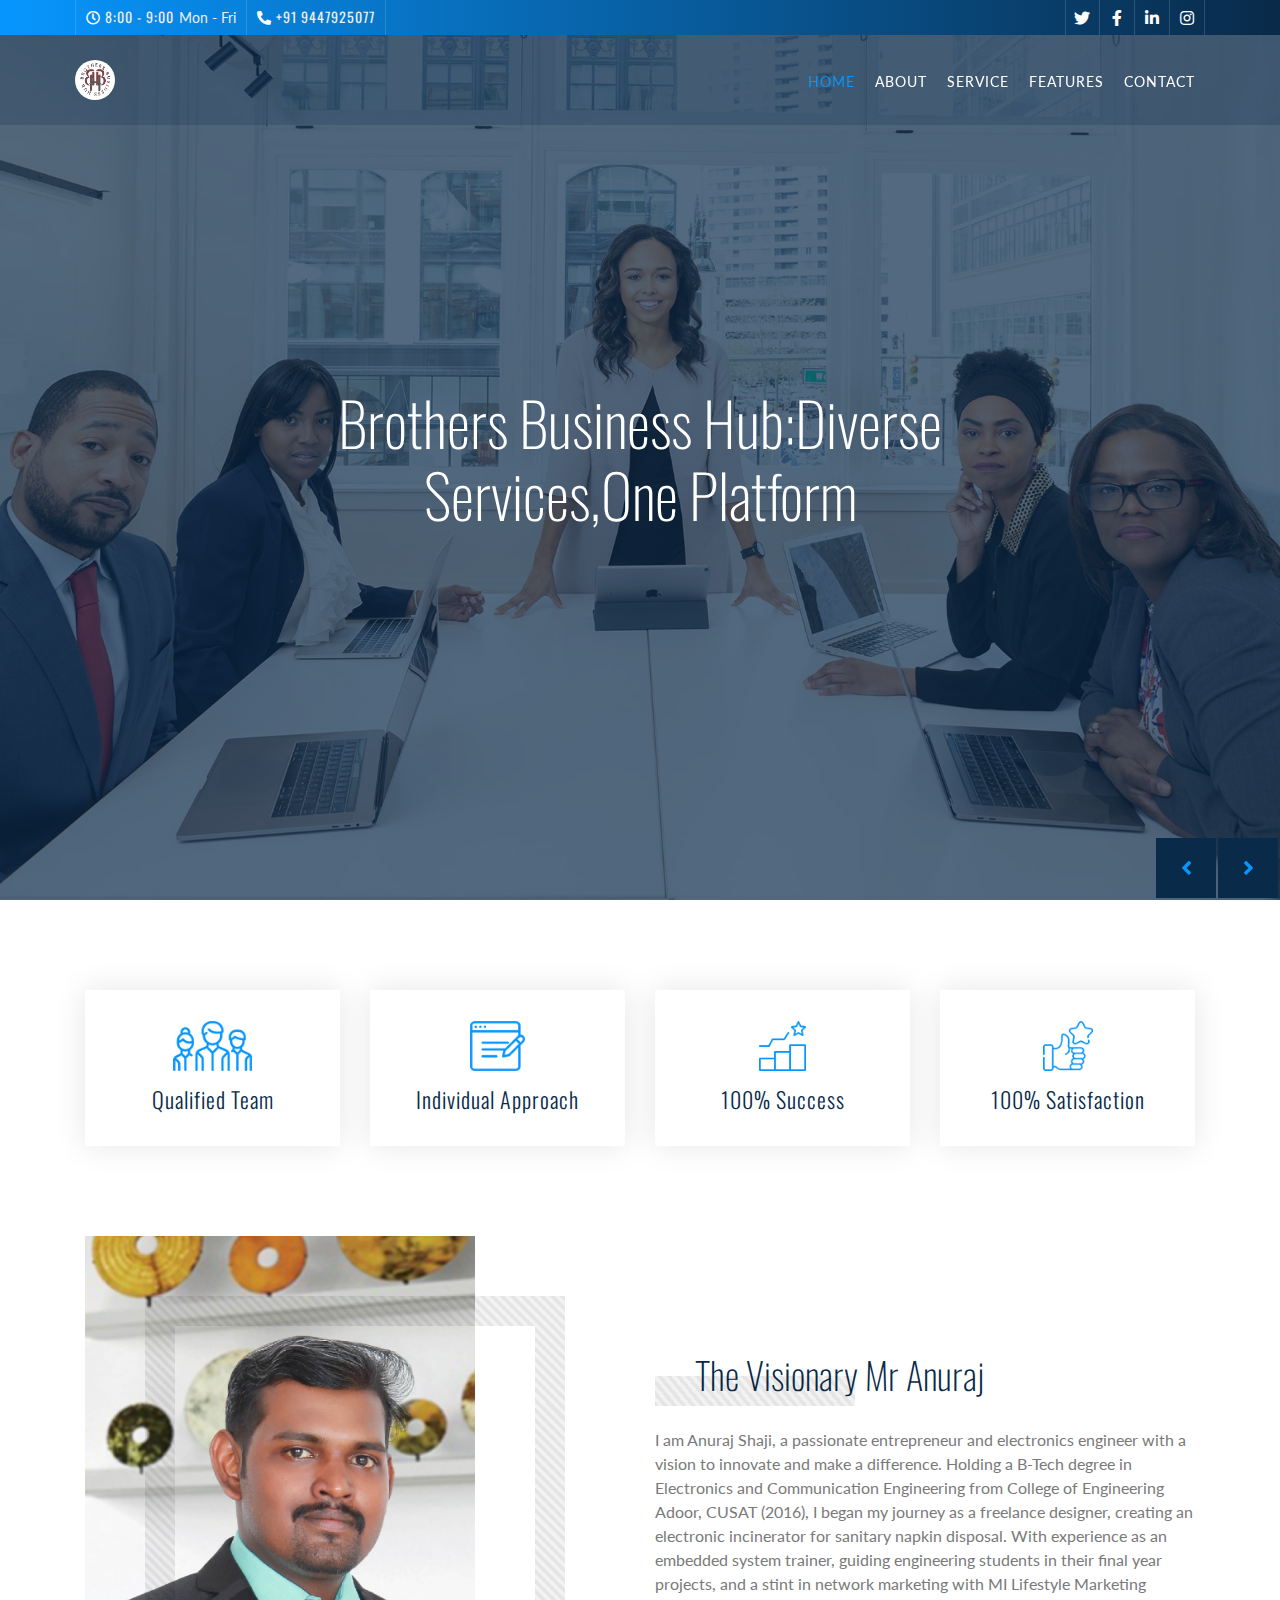
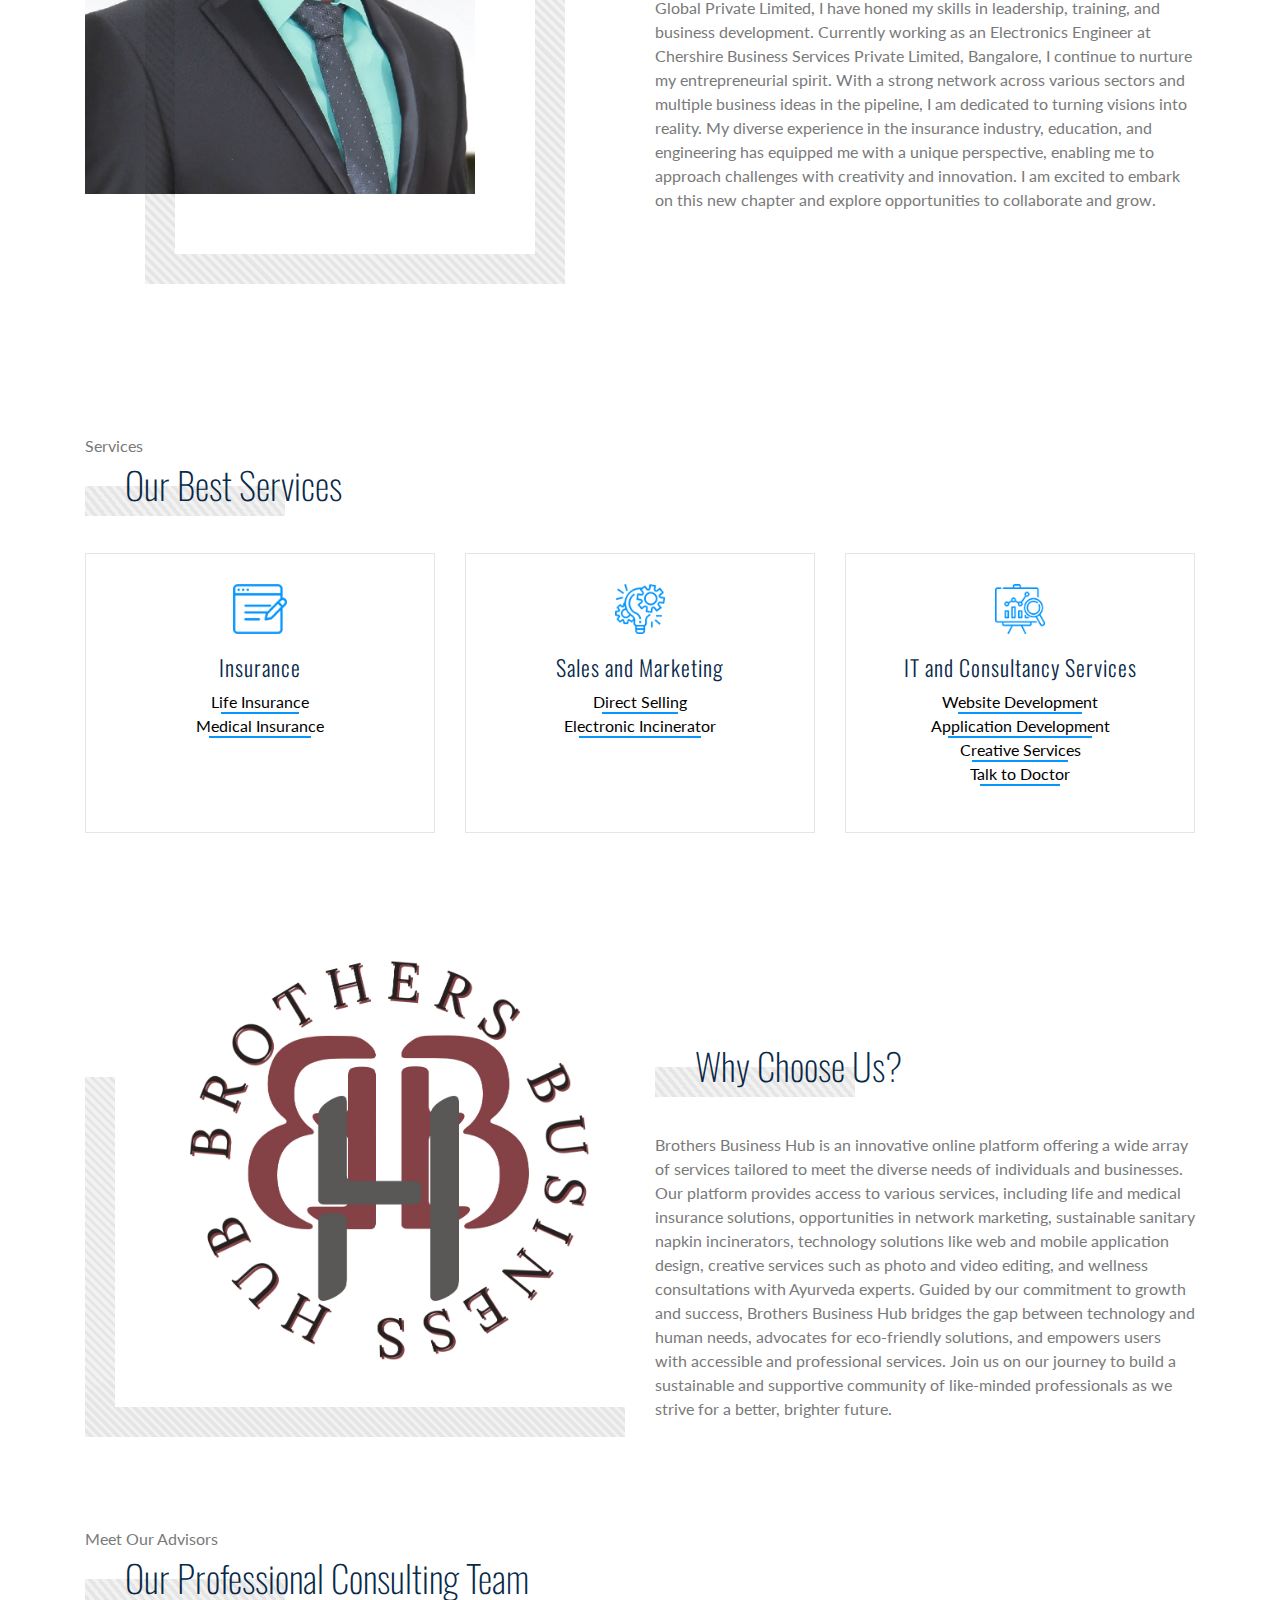
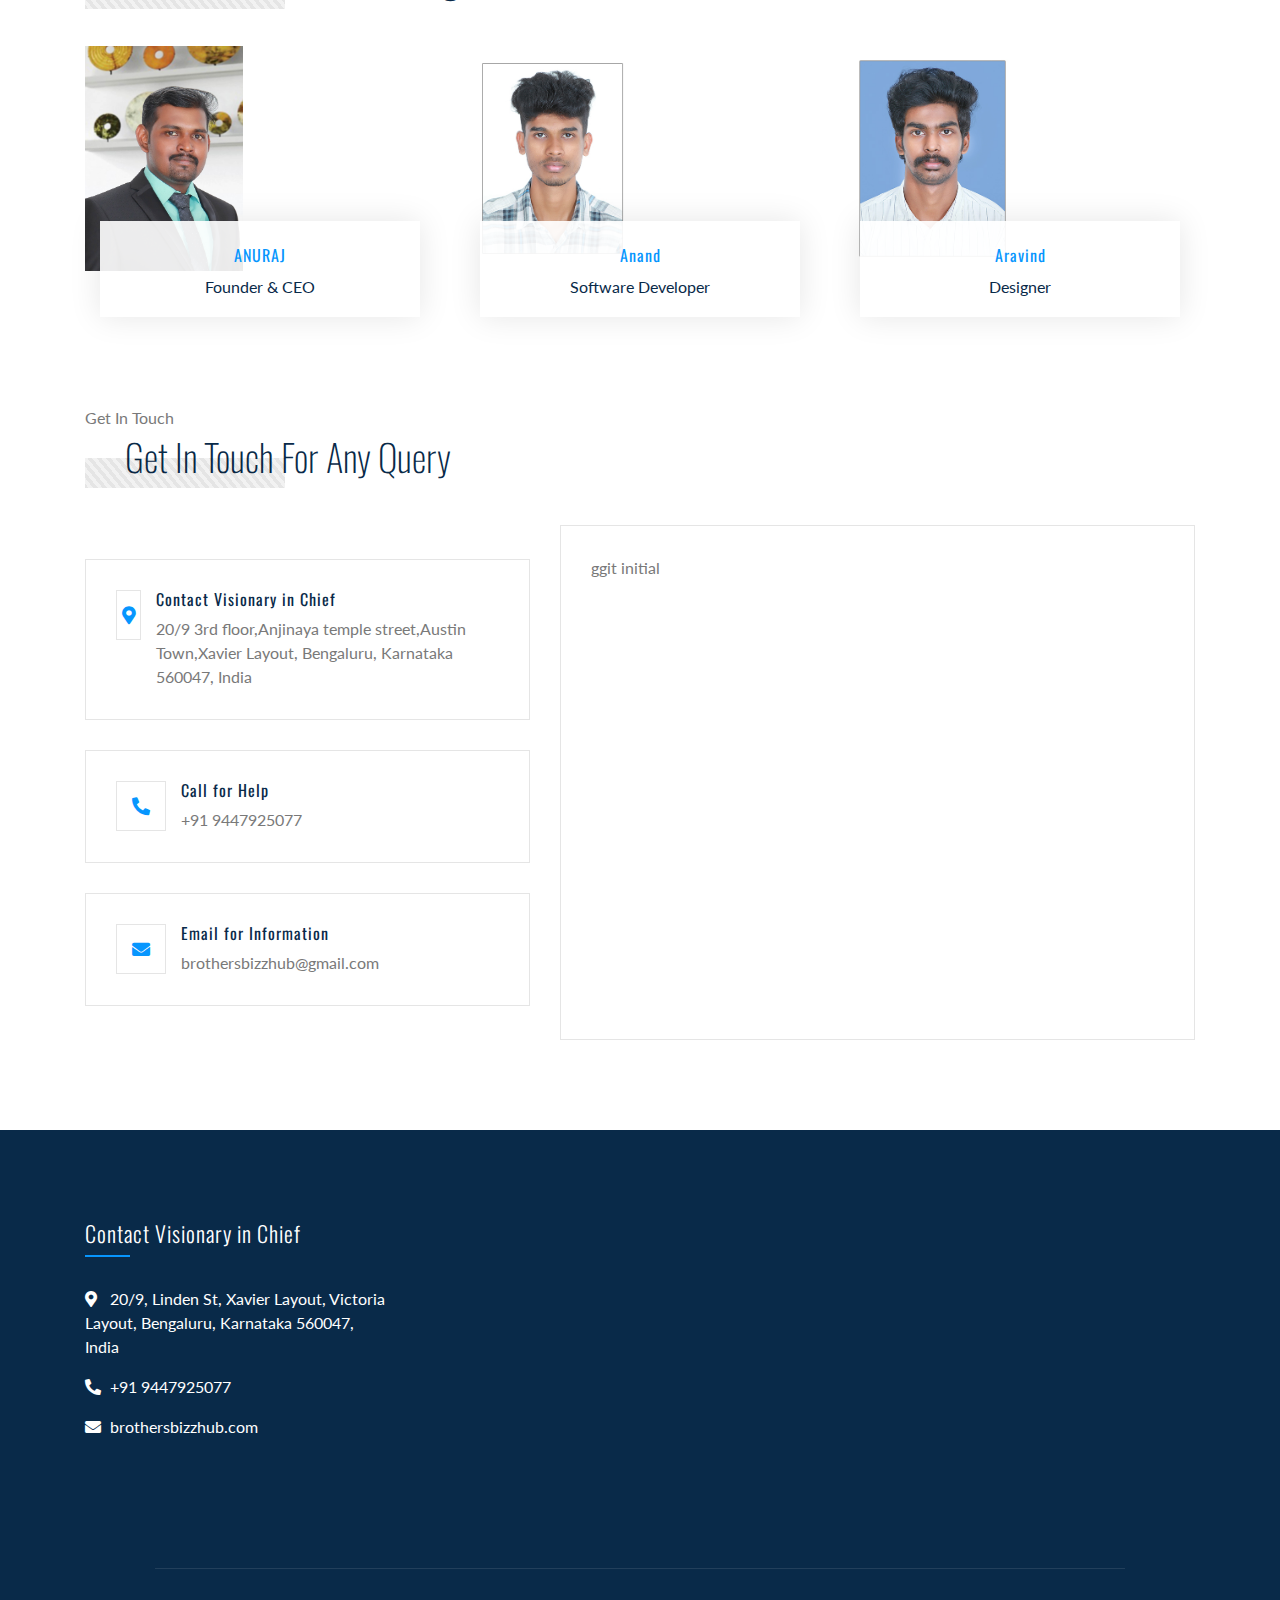
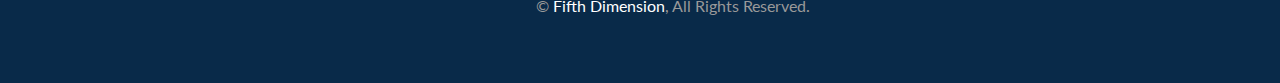
==== index.html @ 1e0feef0 "commit" ====
<!DOCTYPE html>
<html lang="en">
    <head>
        <meta charset="utf-8">
        <title>BBH</title>
        <meta content="width=device-width, initial-scale=1.0" name="viewport">
        <meta content="Consulting Website Template Free Download" name="keywords">
        <meta content="Consulting Website Template Free Download" name="description">

        <!-- Favicon -->
        <link href="img/favicon.ico" rel="icon">

        <!-- Google Font -->
        <link href="https://fonts.googleapis.com/css2?family=Lato&family=Oswald:wght@200;300;400&display=swap" rel="stylesheet">
        
        <!-- CSS Libraries -->
        <link href="https://stackpath.bootstrapcdn.com/bootstrap/4.4.1/css/bootstrap.min.css" rel="stylesheet">
        <link href="https://cdnjs.cloudflare.com/ajax/libs/font-awesome/5.10.0/css/all.min.css" rel="stylesheet">
        <link href="lib/animate/animate.min.css" rel="stylesheet">
        <link href="lib/owlcarousel/assets/owl.carousel.min.css" rel="stylesheet">

        <!-- Template Stylesheet -->
        <link href="css/style.css" rel="stylesheet">
    </head>

    <body>
        <!-- Top Bar Start -->
        <div class="top-bar d-none d-md-block">
            <div class="container-fluid">
                <div class="row">
                    <div class="col-md-8">
                        <div class="top-bar-left">
                            <div class="text">
                                <i class="far fa-clock"></i>
                                <h2>8:00 - 9:00</h2>
                                <p>Mon - Fri</p>
                            </div>
                            <div class="text">
                                <i class="fa fa-phone-alt"></i>
                                <h2>+91 9447925077</h2>
                            </div>
                        </div>
                    </div>
                    <div class="col-md-4">
                        <div class="top-bar-right">
                            <div class="social">
                                <a href="https://twitter.com/YourTwitterHandle" target="_blank"><i class="fab fa-twitter"></i></a>
                                <a href="https://www.facebook.com/ancy.ashraf.16" target="_blank"><i class="fab fa-facebook-f"></i></a>
                                <a href="https://www.linkedin.com/in/YourLinkedInProfile" target="_blank"><i class="fab fa-linkedin-in"></i></a>
                                <a href="https://www.instagram.com/YourInstagramHandle" target="_blank"><i class="fab fa-instagram"></i></a>
                            </div>

                        </div>
                    </div>
                </div>
            </div>
        </div>
        <!-- Top Bar End -->

        <!-- Nav Bar Start -->
       <div class="navbar navbar-expand-lg bg-dark navbar-dark">
    <div class="container-fluid">
            <a href="index.html" class="navbar-brand">
                <img src="img/logo with white.jpg" alt="Logo" style="height: 40px; width: 40px; border-radius: 50%;">
            </a>
            <button type="button" class="navbar-toggler" data-toggle="collapse" data-target="#navbarCollapse">
                <span class="navbar-toggler-icon"></span>
            </button>

                <div class="collapse navbar-collapse justify-content-between" id="navbarCollapse">
                    <div class="navbar-nav ml-auto">
                        <a href="#home" class="nav-item nav-link active">Home</a>
                        <a href="#about" class="nav-item nav-link">About</a>
                        <a href="#service" class="nav-item nav-link">Service</a>
                        <a href="#features" class="nav-item nav-link">Features</a>
                       
                        <div class="nav-item dropdown">
                            
                            <div class="dropdown-menu">
                           
                            </div>
                        </div>
                        <a href="#contact" class="nav-item nav-link">Contact</a>
                    </div>
                </div>
            </div>
        </div>
        <!-- Nav Bar End -->


        <!-- Carousel Start -->
        <div class="carousel" id="home">
            <div class="container-fluid">
                <div class="owl-carousel">
                    <div class="carousel-item">
                        <div class="carousel-img">
                            <img src="img/carousel-1.jpg" alt="Image">
                        </div>
                        <div class="carousel-text">
                            <h1>Brothers Business Hub:Diverse Services,One Platform</h1>
                            
                           <!-- <div class="carousel-btn">
                                <a class="btn" href=""><i class="fa fa-link"></i>Get Started</a>
                                <a class="btn btn-play" data-toggle="modal" data-src="https://www.youtube.com/embed/DWRcNpR6Kdc" data-target="#videoModal"><i class="fa fa-play"></i>Watch Video</a>
                            </div>-->
                        </div>
                    </div>
                    <div class="carousel-item">
                        <div class="carousel-img">
                            <img src="img/carousel-2.jpg" alt="Image">
                        </div>
                        <div class="carousel-text">
                            <h1>Brothers Business Hub:Diverse Services,One Platform</h1>
                            
                            <!--<div class="carousel-btn">
                                <a class="btn" href=""><i class="fa fa-link"></i>Get Started</a>
                                <a class="btn btn-play" data-toggle="modal" data-src="https://www.youtube.com/embed/DWRcNpR6Kdc" data-target="#videoModal"><i class="fa fa-play"></i>Watch Video</a>
                            </div>-->
                        </div>
                    </div>
                    <div class="carousel-item">
                        <div class="carousel-img">
                            <img src="img/carousel-3.jpg" alt="Image">
                        </div>
                        <div class="carousel-text">
                            <h1>WELCOME To Brothers Business Hub</h1>
                            <!--<div class="carousel-btn">
                                <a class="btn" href=""><i class="fa fa-link"></i>Get Started</a>
                                <a class="btn btn-play" data-toggle="modal" data-src="https://www.youtube.com/embed/DWRcNpR6Kdc" data-target="#videoModal"><i class="fa fa-play"></i>Watch Video</a>
                            </div>-->
                        </div>
                    </div>
                </div>
            </div>
        </div>
        <!-- Carousel End -->

        <!-- Video Modal Start-->
        <div class="modal fade" id="videoModal" tabindex="-1" role="dialog" aria-labelledby="exampleModalLabel" aria-hidden="true">
            <div class="modal-dialog" role="document">
                <div class="modal-content">
                    <div class="modal-body">
                        <button type="button" class="close" data-dismiss="modal" aria-label="Close">
                            <span aria-hidden="true">&times;</span>
                        </button>        
                        <!-- 16:9 aspect ratio -->
                        <div class="embed-responsive embed-responsive-16by9">
                            <iframe class="embed-responsive-item" src="" id="video"  allowscriptaccess="always" allow="autoplay"></iframe>
                        </div>
                    </div>
                </div>
            </div>
        </div> 
        <!-- Video Modal End -->
        
        
        <!-- Fact Start -->
        <div class="fact">
            <div class="container">
                <div class="row align-items-center">
                    <div class="col-lg-3 col-md-6">
                        <div class="fact-item">
                            <img src="img/icon-4.png" alt="Icon">
                            <h2>Qualified Team</h2>
                        </div>
                    </div>
                    <div class="col-lg-3 col-md-6">
                        <div class="fact-item">
                            <img src="img/icon-1.png" alt="Icon">
                            <h2>Individual Approach</h2>
                        </div>
                    </div>
                    <div class="col-lg-3 col-md-6">
                        <div class="fact-item">
                            <img src="img/icon-8.png" alt="Icon">
                            <h2>100% Success</h2>
                        </div>
                    </div>
                    <div class="col-lg-3 col-md-6">
                        <div class="fact-item">
                            <img src="img/icon-6.png" alt="Icon">
                            <h2>100% Satisfaction</h2>
                        </div>
                    </div>
                </div>
            </div>
        </div>
        <!-- Fact Start -->
        

        <!-- About Start -->
        <div class="about" id="about">
            <div class="container">
                <div class="row align-items-center">
                    <div class="col-md-6">
                        <div class="about-img">
                            <div class="about-img-1">
                                <img src="img/BBH.jpg" >
                            </div>
                            <div class="about-img-2">
                                <img src="" >
                            </div>
                        </div>
                    </div>
                    <div class="col-md-6">
                        <div class="section-header">
                            
                            <h2>The Visionary Mr Anuraj</h2>
                        </div>
                        <div class="about-text">
                            <p>
                               
                                I am Anuraj Shaji, a passionate entrepreneur and electronics engineer with a vision to
                                innovate and make a difference. Holding a B-Tech degree in Electronics and Communication
                                Engineering from College of Engineering Adoor, CUSAT (2016), I began my journey as a
                                freelance designer, creating an electronic incinerator for sanitary napkin disposal.
                                With experience as an embedded system trainer, guiding engineering students in their final
                                year projects, and a stint in network marketing with MI Lifestyle Marketing Global Private
                                Limited, I have honed my skills in leadership, training, and business development.
                                Currently working as an Electronics Engineer at Chershire Business Services Private
                                Limited, Bangalore, I continue to nurture my entrepreneurial spirit. With a strong network
                                across various sectors and multiple business ideas in the pipeline, I am dedicated to turning
                                visions into reality.
                                My diverse experience in the insurance industry, education, and engineering has equipped
                                me with a unique perspective, enabling me to approach challenges with creativity and
                                innovation. I am excited to embark on this new chapter and explore opportunities to
                                collaborate and grow.
                            </p>
                          
                            
                        </div>
                    </div>
                </div>
            </div>
        </div>
        <!-- About End -->


       <!-- Service Start -->
        <div class="service" id="service">
            <div class="container">
                <div class="section-header">
                    <p>Services</p>
                    <h2>Our Best Services</h2>
                </div>
                <div class="row d-flex">
                    <div class="col-lg-4 col-md-4 d-flex">
                        <div class="service-item flex-fill">
                            <img src="img/icon-1.png" alt="Insurance Icon">
                            <h3>
                                Insurance <!-- Replace 'insurance.html' with the actual page you want to link to -->
                            </h3>
                            <ul style="list-style-type: none; padding-left: 0;">
                            <li><a href="life-insurance.html" style="text-decoration: none; color: #000;">Life Insurance</a></li>
                            <li><a href="medical-insurance.html" style="text-decoration: none; color: #000;">Medical Insurance</a></li>
                            </ul>
                        </div>
                    </div>
                    <!-- Other service items -->
                
            
        

            <div class="col-lg-4 col-md-4 d-flex">
                <div class="service-item flex-fill">
                    <img src="img/icon-2.png" alt="Sales and Marketing Icon">
                    <h3>
                         Sales and Marketing 
                    </h3>
                    <ul style="list-style-type: none; padding-left: 0;">
                            <li><a href="direct-selling.html" style="text-decoration: none; color: #000;">Direct Selling</a></li>
                            <li><a href="electronic-incrinator.html" style="text-decoration: none; color: #000;">Electronic Incinerator</a></li>
                    </ul>
                </div>
            </div>
            <div class="col-lg-4 col-md-4 d-flex">
                <div class="service-item flex-fill">
                    <img src="img/icon-3.png" alt="IT and Consultancy Services Icon">
                    <h3>
                        IT and Consultancy Services
                    </h3>
                    <ul style="list-style-type: none; padding-left: 0;">
                            <li><a href="website-development.html" style="text-decoration: none; color: #000;">Website Development</a></li>
                            <li><a href="application-development.html" style="text-decoration: none; color: #000;">Application Development</a></li>
                            <li><a href="creative_services.html" style="text-decoration: none; color: #000;">Creative Services</a></li>
                            <li><a href="talk_to_doctor.html" style="text-decoration: none; color: #000;">Talk to Doctor</a></li>
                    </ul>
                </div>
            </div>
        </div>

                </div>
            </div>
        </div>
        <!-- Service End -->



        <!-- Feature Start -->
        <div class="feature" id="features">
            <div class="container">
                <div class="row align-items-end">
                    <div class="col-md-6">
                        <div class="feature-img">
                            <img src="img/logo with white.jpg" alt="Image">
                        </div>
                    </div>
                    <div class="col-md-6">
                        <div class="section-header">
                            
                            <h2>Why Choose Us?</h2>
                        </div>
                        <p>
                          Brothers Business Hub is an innovative online platform offering a wide array of services tailored to meet the diverse needs of individuals and businesses. Our platform provides access to various services, including life and medical insurance solutions, opportunities in network marketing, sustainable sanitary napkin incinerators, technology solutions like web and mobile application design, creative services such as photo and video editing, and wellness consultations with Ayurveda experts.

Guided by our commitment to growth and success, Brothers Business Hub bridges the gap between technology and human needs, advocates for eco-friendly solutions, and empowers users with accessible and professional services. Join us on our journey to build a sustainable and supportive community of like-minded professionals as we strive for a better, brighter future. 
                        </p>
                        
                        </div>
                    </div>
                </div>
            </div>
        </div>
        <!-- Feature End -->
        
        
        <!-- Testimonial Start 
        <div class="testimonial">
            <div class="container">
                <div class="section-header">
                    <p>Testimonial Carousel</p>
                    <h2>100% Positive Customer Reviews</h2>
                </div>
                <div class="owl-carousel testimonials-carousel">
                    <div class="testimonial-item">
                        <img src="img/testimonial-1.jpg" alt="Image">
                        <p>
                            Lorem ipsum dolor sit amet, consectetur adipiscing elit. Phasellus ut mollis mauris. Vivamus egestas eleifend dui ac consequat
                        </p>
                        <h2>Client Name</h2>
                        <h3>Profession</h3>
                    </div>
                    <div class="testimonial-item">
                        <img src="img/testimonial-2.jpg" alt="Image">
                        <p>
                            Phasellus pellentesque tempus pretium. Quisque in enim sit amet purus venenatis porttitor sed non velit. Vivamus vehicula finibus
                        </p>
                        <h2>Client Name</h2>
                        <h3>Profession</h3>
                    </div>
                    <div class="testimonial-item">
                        <img src="img/testimonial-3.jpg" alt="Image">
                        <p>
                            Sed in lectus eu eros tincidunt cursus. Aliquam eleifend velit nisl. Sed et posuere urna, ut vestibulum massa. Integer quis magna
                        </p>
                        <h2>Client Name</h2>
                        <h3>Profession</h3>
                    </div>
                    <div class="testimonial-item">
                        <img src="img/testimonial-4.jpg" alt="Image">
                        <p>
                            Sed in lectus eu eros tincidunt cursus. Aliquam eleifend velit nisl. Sed et posuere urna, ut vestibulum massa. Integer quis magna
                        </p>
                        <h2>Client Name</h2>
                        <h3>Profession</h3>
                    </div>
                </div>
            </div>
        </div>
        Testimonial End -->


        <!-- Team Start -->
       <div class="team">
    <div class="container">
        <div class="section-header">
            <p>Meet Our Advisors</p>
            <h2>Our Professional Consulting Team</h2>
        </div>
        <div class="row">
            <div class="col-lg-4 col-md-6">
                <div class="team-item">
                    <div class="team-img">
                        <img src="img/BBH.jpg" alt="Team Image" style="width:45%">
                    </div>
                    <div class="team-text">
                        <h2>ANURAJ</h2>
                        <p>Founder & CEO</p>
                      <!-- <div class="team-social">
                            <a href=""><i class="fab fa-twitter"></i></a>
                            <a href="https://www.facebook.com/#"><i class="fab fa-facebook-f"></i></a>-->
                            <a href="https://www.linkedin.com/in/anuraj-shaji-16882aa6" target="_blank">
                                <i class="fab fa-linkedin-in"></i>
                            </a>

                            <!--<a href=""><i class="fab fa-instagram"></i></a>
                        </div>-->
                    </div>
                </div>
            </div>
            <div class="col-lg-4 col-md-6">
                <div class="team-item">
                    <div class="team-img">
                        <img src="img/Anand-BBH.jpg" alt="Team Image">
                    </div>
                    <div class="team-text">
                        <h2>Anand</h2>
                        <p>Software Developer</p>
                        <div class="team-social">
                            <!--<a href=""><i class="fab fa-twitter"></i></a>
                            <a href=""><i class="fab fa-facebook-f"></i></a>-->
                            <a href="https://www.linkedin.com/in/anandbhaskar-j-a43955305" target="_blank">
                                <i class="fab fa-linkedin-in"></i>
                            </a>

                            <!--<a href=""><i class="fab fa-instagram"></i></a>-->
                        </div>
                    </div>
                </div>
            </div>
            <div class="col-lg-4 col-md-6">
                <div class="team-item">
                    <div class="team-img">
                        <img src="img/Aravind-BBH.jpg" alt="Team Image">
                    </div>
                    <div class="team-text">
                        <h2>Aravind</h2>
                        <p>Designer</p>
                        <div class="team-social">
                            <!--<a href=""><i class="fab fa-twitter"></i></a>
                            <a href=""><i class="fab fa-facebook-f"></i></a>
                            <a href=""><i class="fab fa-linkedin-in"></i></a>-->
                            <a href="https://www.instagram.com/aravindbhaskarj" target="_blank">
                            <i class="fab fa-instagram"></i>
                            </a>

                        </div>
                    </div>
                </div>
            </div>
        </div>
    </div>
</div>
<!-- Team End -->

        
        
<!-- Contact Start -->
<div class="contact" id="contact">
    <div class="container">
        <div class="section-header">
            <p>Get In Touch</p>
            <h2>Get In Touch For Any Query</h2>
        </div>
        <div class="row align-items-center">
            <div class="col-md-5">
                <div class="contact-info">
                    <div class="contact-icon">
                        <i class="fa fa-map-marker-alt"></i>
                    </div>
                    <div class="contact-text">
                        <h3>Contact Visionary in Chief</h3>
                        <p>20/9 3rd floor,Anjinaya temple street,Austin Town,Xavier Layout, Bengaluru, Karnataka 560047, India</p>
                    </div>
                </div>
                <div class="contact-info">
                    <div class="contact-icon">
                        <i class="fa fa-phone-alt"></i>
                    </div>
                    <div class="contact-text">
                        <h3>Call for Help</h3>
                        <p>+91 9447925077</p>
                    </div>
                </div>
                <div class="contact-info">
                    <div class="contact-icon">
                        <i class="fa fa-envelope"></i>
                    </div>
                    <div class="contact-text">
                        <h3>Email for Information</h3>
                        <p>brothersbizzhub@gmail.com</p>
                    </div>
                </div>
            </div>
            <div class="col-md-7">
                <div class="contact-form">
                    <!-- Responsive Google Form Embed -->
                    <div style="position: relative; padding-bottom: 75%; height: 0; overflow: hidden; max-width: 100%; height: auto;">
                        <iframe src="https://docs.google.com/forms/d/e/1FAIpQLSfOAOGhlyA3WBgOZ4zG9Ojn7STiW4TOY5acdM84ji5O4Lrq4g/viewform?embedded=true" style="position: absolute; top: 0; left: 0; width: 100%; height: 100%;" frameborder="0" marginheight="0" marginwidth="0">Loading…</iframe>
      ggit initial              </div>
                </div>
            </div>
        </div>
    </div>
</div>
<!-- Contact End -->


        <!-- Blog Start 
        <div class="blog">
            <div class="container">
                <div class="section-header">
                    <p>Consulting Blog</p>
                    <h2>Latest From Our Consulting Blog</h2>
                </div>
                <div class="owl-carousel blog-carousel">
                    <div class="blog-item">
                        <div class="blog-img">
                            <img src="img/blog-1.jpg" alt="Blog">
                        </div>
                        <div class="blog-content">
                            <h2 class="blog-title">Lorem ipsum dolor sit amet</h2>
                            <div class="blog-meta">
                                <i class="fa fa-list-alt"></i>
                                <a href="">Category</a>
                                <i class="fa fa-calendar-alt"></i>
                                <p>01-Jan-2045</p>
                            </div>
                            <div class="blog-text">
                                <p>
                                    Lorem ipsum dolor sit amet elit. Neca pretim miura bitur facili ornare velit non vulpte liqum metus tortor. Lorem ipsum dolor sit amet elit. Neca pretim miura bitur facili ornare velit non vulpte liqum metus tortor
                                </p>
                                <a class="btn" href="">Read More</a>
                            </div>
                        </div>
                    </div>
                    <div class="blog-item">
                        <div class="blog-img">
                            <img src="img/blog-2.jpg" alt="Blog">
                        </div>
                        <div class="blog-content">
                            <h2 class="blog-title">Lorem ipsum dolor sit amet</h2>
                            <div class="blog-meta">
                                <i class="fa fa-list-alt"></i>
                                <a href="">Category</a>
                                <i class="fa fa-calendar-alt"></i>
                                <p>01-Jan-2045</p>
                            </div>
                            <div class="blog-text">
                                <p>
                                    Lorem ipsum dolor sit amet elit. Neca pretim miura bitur facili ornare velit non vulpte liqum metus tortor. Lorem ipsum dolor sit amet elit. Neca pretim miura bitur facili ornare velit non vulpte liqum metus tortor
                                </p>
                                <a class="btn" href="">Read More</a>
                            </div>
                        </div>
                    </div>
                    <div class="blog-item">
                        <div class="blog-img">
                            <img src="img/blog-3.jpg" alt="Blog">
                        </div>
                        <div class="blog-content">
                            <h2 class="blog-title">Lorem ipsum dolor sit amet</h2>
                            <div class="blog-meta">
                                <i class="fa fa-list-alt"></i>
                                <a href="">Category</a>
                                <i class="fa fa-calendar-alt"></i>
                                <p>01-Jan-2045</p>
                            </div>
                            <div class="blog-text">
                                <p>
                                    Lorem ipsum dolor sit amet elit. Neca pretim miura bitur facili ornare velit non vulpte liqum metus tortor. Lorem ipsum dolor sit amet elit. Neca pretim miura bitur facili ornare velit non vulpte liqum metus tortor
                                </p>
                                <a class="btn" href="">Read More</a>
                            </div>
                        </div>
                    </div>
                </div>
            </div>
        </div>
         Blog End -->


        <!-- Footer Start -->
        <div class="footer">
            <div class="container">
                <div class="row">
                    <div class="col-lg-7">
                        <div class="row">
                            <div class="col-md-6">
                                <div class="footer-contact">
                                    <h2>Contact Visionary in Chief</h2>
                                    <p><i class="fa fa-map-marker-alt"></i>20/9, Linden St, Xavier Layout, Victoria Layout, Bengaluru, Karnataka 560047, India</p>
                                    <p><i class="fa fa-phone-alt"></i>+91 9447925077</p>
                                    <p><i class="fa fa-envelope"></i>brothersbizzhub.com</p>
                                    <div class="footer-social">
                                        <a href=""><i class="fab fa-twitter"></i></a>
                                        <a href=""><i class="fab fa-facebook-f"></i></a>
                                        <a href=""><i class="fab fa-youtube"></i></a>
                                        <a href=""><i class="fab fa-instagram"></i></a>
                                        <a href=""><i class="fab fa-linkedin-in"></i></a>
                                    </div>
                                </div>
                            </div>
                            
                        </div>
                    </div>
                    <div class="col-lg-5">
                        <!--<div class="footer-newsletter">
                           <h2>Newsletter</h2>
                            <p>
                                Lorem ipsum dolor sit amet elit. Quisque eu lectus a leo dictum nec non quam. Tortor eu placerat rhoncus, lorem quam iaculis felis, sed lacus neque id eros.
                            </p>
                            <div class="form">
                                <input class="form-control" placeholder="Email goes here">
                                <button class="btn">Submit</button>
                            </div>
                        </div>-->
                    </div>
                </div>
            </div>
            <div class="container copyright">
                <div class="row">
                    <div class="col-md-12">
                        <p>&copy; <a href="#">Fifth Dimension</a>, All Rights Reserved.</p>
                    </div>
                    
                </div>
            </div>
        </div>
        <!-- Footer End -->

        <a href="#" class="back-to-top"><i class="fa fa-chevron-up"></i></a>

        <!-- JavaScript Libraries -->
        <script src="https://code.jquery.com/jquery-3.4.1.min.js"></script>
        <script src="https://stackpath.bootstrapcdn.com/bootstrap/4.4.1/js/bootstrap.bundle.min.js"></script>
        <script src="lib/easing/easing.min.js"></script>
        <script src="lib/owlcarousel/owl.carousel.min.js"></script>
        <script src="lib/waypoints/waypoints.min.js"></script>
        <script src="lib/counterup/counterup.min.js"></script>
        
        <!-- Contact Javascript File -->
        <script src="mail/jqBootstrapValidation.min.js"></script>
        <script src="mail/contact.js"></script>

        <!-- Template Javascript -->
        <script src="js/main.js"></script>
    </body>
</html>
---- css/style.css ----
/*******************************/
/********* General CSS *********/
/*******************************/
body {
    color: #797979;
    background: #ffffff;
    font-family: 'Lato', sans-serif;
}

h1,
h2, 
h3, 
h4,
h5, 
h6 {
    color: #092a49;
    font-family: 'Oswald', sans-serif;
}

a {
    color: #454545;
    transition: .3s;
    text-decoration: none !important;
}

a:hover,
a:active,
a:focus {
    color: #092a49;
    outline: none;
    text-decoration: none;
}

.btn:focus,
.form-control:focus {
    box-shadow: none;
}

.container-fluid {
    max-width: 1366px;
}

.back-to-top {
    position: fixed;
    display: none;
    background: #0796fe;
    width: 44px;
    height: 44px;
    text-align: center;
    line-height: 1;
    font-size: 22px;
    right: 15px;
    bottom: 15px;
    transition: background 0.5s;
    z-index: 9;
}

.back-to-top i {
    color: #092a49;
    padding-top: 10px;
}

.back-to-top:hover {
    background: #092a49;
}

.back-to-top:hover i {
    color: #0796fe;
}

@media (min-width: 992px) {
    .mt-125 {
        margin-top: 125px;
    }
}


/**********************************/
/********** Top Bar CSS ***********/
/**********************************/
.top-bar {
    position: relative;
    height: 35px;
    background-image: linear-gradient(to right, #0796fe, #092a49);
}

.top-bar .top-bar-left {
    display: flex;
    align-items: center;
    justify-content: flex-start;
}

.top-bar .top-bar-right {
    display: flex;
    align-items: center;
    justify-content: flex-end;
}

.top-bar .text {
    display: flex;
    align-items: center;
    justify-content: center;
    flex-direction: row;
    height: 35px;
    padding: 0 10px;
    text-align: center;
    border-left: 1px solid rgba(255, 255, 255, .15);
}

.top-bar .text:last-child {
    border-right: 1px solid rgba(255, 255, 255, .15);
}

.top-bar .text i {
    font-size: 14px;
    color: #ffffff;
    margin-right: 5px;
}

.top-bar .text h2 {
    color: #eeeeee;
    font-weight: 400;
    font-size: 14px;
    letter-spacing: 1px;
    margin: 0;
}

.top-bar .text p {
    color: #eeeeee;
    font-size: 14px;
    font-weight: 400;
    margin: 0 0 0 5px;
}

.top-bar .social {
    display: flex;
    height: 35px;
    font-size: 0;
    justify-content: flex-end;
}

.top-bar .social a {
    display: flex;
    align-items: center;
    justify-content: center;
    width: 35px;
    height: 100%;
    font-size: 16px;
    color: #ffffff;
    border-right: 1px solid rgba(255, 255, 255, .15);
}

.top-bar .social a:first-child {
    border-left: 1px solid rgba(255, 255, 255, .15);
}

.top-bar .social a:hover {
    color: #092a49;
    background: #ffffff;
}

@media (min-width: 992px) {
    .top-bar {
        padding: 0 60px;
    }
}


/**********************************/
/*********** Nav Bar CSS **********/
/**********************************/
.navbar {
    position: relative;
    transition: .5s;
    z-index: 999;
}

.navbar.nav-sticky {
    position: fixed;
    top: 0;
    width: 100%;
    box-shadow: 0 2px 5px rgba(0, 0, 0, .3);
    transition: .5s;
}

.navbar .navbar-brand {
    margin: 0;
    color: #ffffff;
    font-size: 45px;
    line-height: 0px;
    font-weight: 200;
    text-transform: uppercase;
}

.navbar .navbar-brand img {
    max-width: 100%;
    max-height: 40px;
}

.navbar-dark .navbar-nav .nav-link,
.navbar-dark .navbar-nav .nav-link:focus,
.navbar-dark .navbar-nav .nav-link:hover,
.navbar-dark .navbar-nav .nav-link.active {
    padding: 10px 10px 8px 10px;
    color: #ffffff;
}

.navbar-dark .navbar-nav .nav-link:hover,
.navbar-dark .navbar-nav .nav-link.active {
    color: #0796fe;
    transition: none;
}

.navbar .dropdown-menu {
    margin-top: 0;
    border: 0;
    border-radius: 0;
    background: #f8f9fa;
}

@media (min-width: 992px) {
    .navbar {
        position: absolute;
        width: 100%;
        top: 35px;
        padding: 20px 60px;
        background: rgba(9, 42, 73, .2)!important;
        z-index: 9;
    }
    
    .navbar.nav-sticky {
        padding: 10px 60px;
        background: #092a49 !important;
    }
    
    .page .navbar {
        background: #092a49 !important;
    }
    
    .navbar a.nav-link {
        padding: 8px 15px;
        font-size: 14px;
        letter-spacing: 1px;
        text-transform: uppercase;
    }
}

@media (max-width: 991.98px) {   
    .navbar {
        padding: 15px;
        background: #092a49 !important;
    }
    
    .navbar a.nav-link {
        padding: 5px;
    }
    
    .navbar .dropdown-menu {
        box-shadow: none;
    }
}


/*******************************/
/********** Hero CSS ***********/
/*******************************/
.carousel {
    position: relative;
    width: 100%;
    height: calc(100vh - 35px);
    min-height: 400px;
    background: #092a49;
    margin-bottom: 45px;
}

.carousel .container-fluid {
    padding: 0;
}

.carousel .carousel-item {
    position: relative;
    width: 100%;
    height: calc(100vh - 35px);
    display: flex;
    align-items: center;
    justify-content: center;
    flex-direction: column;
}

.carousel .carousel-img {
    position: relative;
    width: 100%;
    height: 100%;
    text-align: right;
    overflow: hidden;
}

.carousel .carousel-img::after {
    position: absolute;
    content: "";
    top: 0;
    right: 0;
    bottom: 0;
    left: 0;
    background: rgba(9, 42, 73, .7);
    z-index: 1;
}

.carousel .carousel-img img {
    width: 100%;
    height: 100%;
    object-fit: cover;
}

.carousel .carousel-text {
    position: absolute;
    max-width: 700px;
    height: calc(100vh - 35px);
    display: flex;
    align-items: center;
    justify-content: center;
    flex-direction: column;
    z-index: 2;
}

.carousel .carousel-text h1 {
    text-align: center;
    color: #ffffff;
    font-size: 60px;
    font-weight: 200;
    margin-bottom: 20px;
}

.carousel .carousel-text p {
    color: #ffffff;
    text-align: center;
    font-size: 20px;
    margin-bottom: 25px;
}

.carousel .carousel-text .btn {
    padding: 15px 30px;
    font-size: 16px;
    letter-spacing: 1px;
    color: #ffffff;
    background: none;
    border: 2px solid #ffffff;
    border-radius: 0;
    transition: .3s;
}

.carousel .carousel-text .btn i {
    margin-right: 5px;
}

.carousel .carousel-text .btn:hover {
    color: #0796fe;
    background: #ffffff;
}

.carousel .carousel-btn .btn:first-child {
    margin-right: 15px;
}

.carousel .owl-nav {
    position: absolute;
    width: 122px;
    right: 2px;
    bottom: 2px;
    display: flex;
    z-index: 9;
}

.carousel .owl-nav .owl-prev,
.carousel .owl-nav .owl-next {
    width: 60px;
    height: 60px;
    display: flex;
    align-items: center;
    justify-content: center;
    color: #0796fe;
    background: #092a49;
    font-size: 22px;
    transition: .3s;
}

.carousel .owl-nav .owl-prev:hover,
.carousel .owl-nav .owl-next:hover {
    color: #ffffff;
    background: #0796fe;
}

.carousel .owl-nav .owl-prev {
    margin-right: 2px;
}

.carousel .animated {
    -webkit-animation-duration: 1s;
    animation-duration: 1s;
}

#videoModal .modal-dialog {
    position: relative;
    max-width: 800px;
    margin: 60px auto 0 auto;
}

#videoModal .modal-body {
    position: relative;
    padding: 0px;
}

#videoModal .close {
    position: absolute;
    width: 30px;
    height: 30px;
    right: 0px;
    top: -30px;
    z-index: 999;
    font-size: 30px;
    font-weight: normal;
    color: #ffffff;
    background: #000000;
    opacity: 1;
}

@media (max-width: 991.98px) {
    .carousel,
    .carousel .carousel-item,
    .carousel .carousel-text {
        height: calc(100vh - 105px);
    }
    
    .carousel .carousel-text h1 {
        font-size: 35px;
    }
    
    .carousel .carousel-text p {
        font-size: 16px;
    }
    
    .carousel .carousel-text .btn {
        padding: 12px 30px;
        font-size: 15px;
        letter-spacing: 0;
    }
}

@media (max-width: 767.98px) {
    .carousel,
    .carousel .carousel-item,
    .carousel .carousel-text {
        height: calc(100vh - 70px);
    }
    
    .carousel .carousel-text h1 {
        font-size: 30px;
    }
    
    .carousel .carousel-text .btn {
        padding: 10px 25px;
        font-size: 15px;
        letter-spacing: 0;
    }
}

@media (max-width: 575.98px) {
    .carousel .carousel-text h1 {
        font-size: 25px;
    }
    
    .carousel .carousel-text .btn {
        padding: 8px 20px;
        font-size: 14px;
        letter-spacing: 0;
    }
}


/*******************************/
/******* Section Header ********/
/*******************************/
.section-header {
    position: relative;
    text-align: left;
    margin-bottom: 45px;
}

.section-header p {
    margin-bottom: 5px;
    position: relative;
    font-size: 16px;
}

.section-header h2 {
    margin: 0 0 0 40px;
    position: relative;
    font-size: 37px;
    font-weight: 200;
}

.section-header h2::after {
    content: "";
    position: absolute;
    width: 200px;
    height: 0;
    top: 23px;
    left: -40px;
    border-bottom: 30px solid;
    border-image: repeating-linear-gradient( 60deg, rgba(0,0,0,.05), rgba(0,0,0,.05) 1.5%, rgba(0,0,0,.1) 1.5%, rgba(0,0,0,.1) 3%) 30;
}

.section-header h2:hover::after {
    border-image: repeating-linear-gradient( 60deg, rgba(0,0,0,.1), rgba(0,0,0,.1) 1.5%, rgba(0,0,0,.05) 1.5%, rgba(0,0,0,.05) 3%) 30;
}

@media (max-width: 991.98px) {
    .section-header h2 {
        font-size: 45px;
    }
}

@media (max-width: 767.98px) {
    .section-header h2 {
        font-size: 40px;
    }
}

@media (max-width: 575.98px) {
    .section-header h2 {
        font-size: 35px;
    }
}


/*******************************/
/********** Fact CSS ***********/
/*******************************/
.fact {
    position: relative;
    width: 100%;
    padding: 45px 0 15px 0;
}

.fact .fact-item {
    position: relative;
    width: 100%;
    margin-bottom: 30px;
    padding: 30px 0 25px 0;
    text-align: center;
    background: #ffffff;
    border: 1px solid transparent;
    box-shadow: 0 0 30px rgba(0, 0, 0, .1);
    transition: .3s;
}

.fact .fact-item:hover {
    border-color: rgba(0, 0, 0, .1);
    box-shadow: none;
}

.fact .fact-item img {
    max-height: 50px;
    margin-bottom: 15px;
}

.fact .fact-item h2 {
    font-size: 22px;
    font-weight: 300;
    letter-spacing: 1px;
}


/*******************************/
/********** About CSS **********/
/*******************************/
.about {
    position: relative;
    width: 100%;
    padding: 45px 0;
}

.about .section-header {
    margin-bottom: 30px;
    margin-left: 0;
}

.about .about-img {
    position: relative;
    width: 100%;
    height: 100%;
    overflow: hidden;
    transition: .5s;
}

.about .about-img::after {
    position: absolute;
    content: "";
    top: 60px;
    right: 60px;
    bottom: 60px;
    left: 60px;
    background: transparent;
    border: 30px solid;
    border-image: repeating-linear-gradient( 45deg, rgba(0,0,0,.05), rgba(0,0,0,.05) .5%, rgba(0,0,0,.1) .5%, rgba(0,0,0,.1) 1%) 30;
    z-index: 1;
}

.about .about-img:hover::after {
    border-image: repeating-linear-gradient( 45deg, rgba(0,0,0,.1), rgba(0,0,0,.1) .5%, rgba(0,0,0,.05) .5%, rgba(0,0,0,.05) 1%) 30;
}

.about .about-img-1 {
    position: relative;
    height: 100%;
    height: 100%;
    margin: 0 150px 150px 0;
}

.about .about-img-2 {
    position: absolute;
    height: 100%;
    height: 100%;
    top: 150px;
    left: 150px;
    z-index: 1;
}

.about .about-img-1 img,
.about .about-img-2 img {
    position: relative;
    width: 100%;
}

.about .about-text p {
    font-size: 16px;
}

.about .about-text a.btn {
    position: relative;
    margin-top: 15px;
    padding: 12px 25px;
    font-size: 16px;
    font-weight: 600;
    letter-spacing: 1px;
    color: #092a49;
    border: 2px solid #092a49;
    border-radius: 0;
    background: none;
    transition: .3s;
}

.about .about-text a.btn:hover {
    color: #0796fe;
    background: #092a49;
}

@media (max-width: 767.98px) {
    .about .about-img {
        margin-bottom: 30px;
        height: auto;
    }
}


/*******************************/
/********* Service CSS *********/
/*******************************/
.service {
    position: relative;
    width: 100%;
    padding: 45px 0 15px 0;
}

.service .service-item {
    position: relative;
    width: 100%;
    margin-bottom: 30px;
    padding: 30px;
    text-align: center;
    border: 1px solid rgba(0, 0, 0, .1);
    transition: .3s;
    text-decoration:none;
}

.service .service-item:hover {
    border-color: transparent;
    box-shadow: 0 0 30px rgba(0, 0, 0, .1);
    text-decoration:none;
}

.service .service-item img {
    max-height: 50px;
    margin-bottom: 20px;
}

.service .service-item h3 {
    margin-bottom: 10px;
    font-size: 22px;
    font-weight: 300;
    letter-spacing: 1px;
}

.service .service-item p {
    margin-bottom: 10px;
    font-size: 16px;
}

.service .service-item a {
    position: relative;
    font-size: 16px;
    color: #0796fe;
    transition: .3s;
}

.service .service-item a::after {
    content: "";
    position: absolute;
    width: 80%;
    height: 2px;
    bottom: -3px;
    left: 10%;
    background: #0796fe;
}

.service .service-item:hover a.btn {
    color: #092a49;
    background: #1d2434;
    border-color: #1d2434;
    text-decoration:none;
}


#Service a{
    text-decoration:none;
}
/*******************************/
/********* Feature CSS *********/
/*******************************/
.feature {
    position: relative;
    width: 100%;
    padding: 45px 0;
}

.feature .col-md-6 {
    height: 100%;
}

.feature .feature-img {
    position: relative;
    width: 100%;
    height: 100%;
    display: flex;
    align-items: flex-end;
    justify-content: flex-start;
}

.feature .feature-img::after {
    position: absolute;
    content: "";
    width: 100%;
    height: 70%;
    top: 30%;
    left: 0;
    border: 30px solid;
    border-image: repeating-linear-gradient( 45deg, rgba(0,0,0,.05), rgba(0,0,0,.05) .5%, rgba(0,0,0,.1) .5%, rgba(0,0,0,.1) 1%) 30;
    z-index: 1;
}

.feature .feature-img:hover::after {
    border-image: repeating-linear-gradient( 45deg, rgba(0,0,0,.1), rgba(0,0,0,.1) .5%, rgba(0,0,0,.05) .5%, rgba(0,0,0,.05) 1%) 30;
}

.feature .feature-img img {
    position: relative;
    max-width: 100%;
    max-height: 100%;
    margin: 0 30px 30px 30px;
    z-index: 2;
}

@media (max-width: 767.98px) {
    .feature .feature-img {
        margin-bottom: 45px;
    }
}

.feature .counters .col-6 {
    padding-top: 25px;
    display: flex;
    flex-direction: row;
}

.feature .counters i {
    padding: 5px 15px 0 0;
    font-size: 28px;
    color: #0796fe;
}

.feature .counters h2 {
    position: relative;
    display: inline-block;
    color: #0796fe;
    font-size: 30px;
    font-weight: 300;
}

.feature .counters h2::after {
    position: absolute;
    content: "+";
    top: -15px;
    right: -15px;
}

.feature .counters p {
    color: #092a49;
    font-size: 20px;
    margin: 0;
}


/*******************************/
/*********** Team CSS **********/
/*******************************/
.team {
    position: relative;
    width: 100%;
    padding: 45px 0 15px 0;
}

.team .team-item {
    position: relative;
    margin-bottom: 75px;
}

.team .team-img {
    position: relative;
}

.team .team-img img {
    width: 50%;
}

.team .team-text {
    position: absolute;
    width: calc(100% - 30px);
    height: 96px;
    bottom: -46px;
    left: 15px;
    padding: 25px 15px;
    text-align: center;
    background: rgba(256, 256, 256, .9);
    box-shadow: 0 0 30px rgba(0, 0, 0, .1);
    transition: .3s;
    overflow: hidden;
}

.team .team-text h2 {
    color: #0796fe;
    font-size: 16px;
    font-weight: 400;
    letter-spacing: 1px;
    margin-bottom: 10px;
}

.team .team-text p {
    margin-bottom: 20px;
    color: #092a49;
}

.team .team-social {
    position: relative;
    font-size: 0;
}

.team .team-social a {
    display: inline-block;
    width: 35px;
    height: 35px;
    margin: 0 3px;
    padding: 5px 0;
    text-align: center;
    font-size: 14px;
    color: #092a49;
    border: 2px solid #092a49;
    transition: .3s;
}

.team .team-social a:hover {
    color: #0796fe;
    border-color: #0796fe;
}

.team .team-item:hover .team-text {
    height: 160px;
}


/*******************************/
/******* Testimonial CSS *******/
/*******************************/
.testimonial {
    position: relative;
    width: 100%;
    padding: 45px 0;
}

.testimonial .testimonials-carousel {
    position: relative;
    width: calc(100% + 30px);
    margin: 0 -15px;
}

.testimonial .testimonial-item {
    position: relative;
    width: 100%;
    padding: 0 15px;
    display: flex;
    align-items: flex-start;
    justify-content: center;
    flex-direction: column;
    overflow: hidden;
}

.testimonial .testimonial-item img {
    position: relative;
    width: 80px;
    border-radius: 80px;
    margin-bottom: 15px;
}

.testimonial .testimonial-item p {
    margin-bottom: 15px;
}

.testimonial .testimonial-item h2 {
    position: relative;
    color: #092a49;
    font-size: 16px;
    letter-spacing: 1px;
    margin-bottom: 5px;
    padding-bottom: 3px;
}

.testimonial .testimonial-item h2::before {
    position: absolute;
    content: "";
    width: 30px;
    height: 2px;
    bottom: 0;
    left: 0;
    background: #0796fe;
    transition: .3s;
}

.testimonial .testimonial-item:hover h2::before {
    width: 60px;
}

.testimonial .testimonial-item h3 {
    color: #999999;
    font-size: 14px;
    font-weight: 300;
    letter-spacing: 2px;
    margin: 0;
}

.testimonial .owl-nav {
    position: relative;
    width: 100%;
    margin-top: 30px;
    display: flex;
    justify-content: center;
}

.testimonial .owl-nav .owl-prev,
.testimonial .owl-nav .owl-next {
    position: relative;
    width: 100px;
    display: flex;
    align-items: center;
    justify-content: center;
    color: #0796fe;
    font-size: 25px;
    transition: .3s;
}

.testimonial .owl-nav .owl-prev {
    padding-right: 80px;
}

.testimonial .owl-nav .owl-next {
    padding-left: 80px;
}

.testimonial .owl-nav .owl-prev:hover,
.testimonial .owl-nav .owl-next:hover {
    color: #092a49;
}

.testimonial .owl-nav .owl-prev::after,
.testimonial .owl-nav .owl-next::after {
    position: absolute;
    content: "";
    width: 80px;
    height: 3px;
    top: 11px;
    background: #0796fe;
    transition: .3s;
}

.testimonial .owl-nav .owl-prev::after {
    left: 9px;
}

.testimonial .owl-nav .owl-next::after {
    right: 9px;
}

.testimonial .owl-nav .owl-prev:hover::after {
    background: #092a49;
}

.testimonial .owl-nav .owl-next:hover::after {
    background: #092a49;
}


/*******************************/
/*********** Blog CSS **********/
/*******************************/
.blog {
    position: relative;
    width: 100%;
    padding: 45px 0;
}

.blog .section-header {
    margin-bottom: 75px;
}

.blog .blog-carousel {
    position: relative;
    width: calc(100% + 30px);
    left: -15px;
    right: -15px;
}

.blog .blog-item {
    position: relative;
    margin: 0 15px;
}

.blog.blog-page .blog-item {
    margin: -30px 0 0 0;
}

.blog .blog-img {
    position: relative;
    width: 100%;
    z-index: 1;
}

.blog .blog-img img {
    width: 100%;
}

.blog .blog-content {
    position: relative;
    width: calc(100% - 60px);
    top: -60px;
    left: 30px;
    padding: 25px 30px;
    background: #ffffff;
    box-shadow: 0 0 30px rgba(0, 0, 0, .1);
    z-index: 2;
}

.blog .blog-content h2.blog-title {
    font-size: 25px;
    font-weight: 400;
    letter-spacing: 1px;
}

.blog .blog-meta {
    position: relative;
    margin-bottom: 15px;
}

.blog .blog-meta * {
    display: inline-block;
    margin: 0;
    padding: 0;
    font-size: 14px;
    font-weight: 300;
    color: #797979;
}

.blog .blog-meta i {
    color: #0796fe;
    margin: 0 2px 0 10px;
}

.blog .blog-meta i:first-child {
    margin-left: 0;
}

.blog .blog-text {
    position: relative;
}

.blog .blog-text p {
    margin-bottom: 10px;
}

.blog .blog-item a.btn {
    position: relative;
    padding: 0 0 0 35px;
    font-size: 14px;
    font-weight: 400;
    letter-spacing: 1px;
    color: #0796fe;
    transition: .3s;
}

.blog .blog-item a.btn:hover {
    color: #092a49;
}

.blog .blog-item a.btn::before {
    position: absolute;
    content: "";
    width: 30px;
    height: 2px;
    top: 10px;
    left: 0;
    background: #0796fe;
}

.blog .owl-nav {
    position: relative;
    width: 100%;
    margin-top: -30px;
    display: flex;
    justify-content: center;
}

.blog .owl-nav .owl-prev,
.blog .owl-nav .owl-next {
    position: relative;
    width: 100px;
    display: flex;
    align-items: center;
    justify-content: center;
    color: #0796fe;
    font-size: 25px;
    transition: .3s;
}

.blog .owl-nav .owl-prev {
    padding-right: 80px;
}

.blog .owl-nav .owl-next {
    padding-left: 80px;
}

.blog .owl-nav .owl-prev:hover,
.blog .owl-nav .owl-next:hover {
    color: #092a49;
}

.blog .owl-nav .owl-prev::after,
.blog .owl-nav .owl-next::after {
    position: absolute;
    content: "";
    width: 80px;
    height: 3px;
    top: 11px;
    background: #0796fe;
    transition: .3s;
}

.blog .owl-nav .owl-prev::after {
    left: 9px;
}

.blog .owl-nav .owl-next::after {
    right: 9px;
}

.blog .owl-nav .owl-prev:hover::after {
    background: #092a49;
}

.blog .owl-nav .owl-next:hover::after {
    background: #092a49;
}

.blog .pagination {
    margin-bottom: 0;
}

.blog .pagination .page-link {
    margin-top: -30px;
    color: #092a49;
    border-radius: 0;
    border-color: #092a49;
}

.blog .pagination .page-link:hover,
.blog .pagination .page-item.active .page-link {
    color: #0796fe;
    background: #092a49;
}

.blog .pagination .disabled .page-link {
    color: #999999;
}


/*******************************/
/********* Contact CSS *********/
/*******************************/
.contact {
    position: relative;
    width: 100%;
    padding: 45px 0 15px 0;
}

.contact .contact-info {
    position: relative;
    display: flex;
    padding: 30px;
    border: 1px solid rgba(0, 0, 0, .1);
    margin-bottom: 30px;
    transition: .3s;
}

.contact .contact-info:hover {
    border-color: transparent;
    box-shadow: 0 0 30px rgba(0, 0, 0, .1);
}

.contact .contact-icon {
    position: relative;
    width: 50px;
    height: 50px;
    display: flex;
    align-items: center;
    justify-content: center;
    border: 1px solid rgba(0, 0, 0, .1);
}

.contact .contact-icon i {
    font-size: 18px;
    color: #0796fe;
}

.contact .contact-text {
    position: relative;
    display: flex;
    flex-direction: column;
    padding-left: 15px;
}

.contact .contact-text h3 {
    font-size: 16px;
    font-weight: 400;
    color: #092a49;
    letter-spacing: 1px;
}

.contact .contact-text p {
    margin: 0;
    font-size: 16px;
}

.contact .contact-form {
    position: relative;
    padding: 30px;
    border: 1px solid rgba(0, 0, 0, .1);
    margin-bottom: 30px;
    transition: .3s;
}

.contact .contact-form:hover {
    border-color: transparent;
    box-shadow: 0 0 30px rgba(0, 0, 0, .1);
}

.contact .contact-form input {
    padding: 15px;
    background: none;
    border-radius: 0;
    border: 1px solid rgba(0, 0, 0, .1);
}

.contact .contact-form textarea {
    height: 100px;
    padding: 8px 15px;
    background: none;
    border-radius: 0;
    border: 1px solid rgba(0, 0, 0, .1);
}

.contact .contact-form .btn {
    padding: 15px 30px;
    font-size: 16px;
    font-weight: 600;
    letter-spacing: 1px;
    color: #092a49;
    background: none;
    border: 2px solid #092a49;
    border-radius: 0;
    transition: .3s;
}

.contact .contact-form .btn:hover {
    color: #0796fe;
    background: #092a49;
}

.contact .help-block ul {
    margin: 0;
    padding: 0;
    list-style-type: none;
}


/*******************************/
/******* Single Page CSS *******/
/*******************************/
.single {
    position: relative;
    width: 100%;
    padding: 45px 0 15px 0;
}

.single img {
    width: 100%;
    margin: 0 0 25px 0;
}

.single .table,
.single .list-group {
    margin-bottom: 30px;
}

.single .ul-group {
    padding: 0;
    list-style: none;
}

.single .ul-group li {
    margin-left: 2px;
}

.single .ul-group li::before {
    position: relative;
    content: "\f0da";
    font-family: "Font Awesome 5 Free";
    font-weight: 900;
    margin-right: 10px;
}

.single .ol-group {
    padding-left: 18px;
}


/*******************************/
/********* Footer CSS **********/
/*******************************/
.footer {
    position: relative;
    margin-top: 45px;
    padding-top: 90px;
    background: #092a49;
}

.footer .footer-contact,
.footer .footer-link,
.footer .footer-newsletter {
    position: relative;
    margin-bottom: 45px;
    color: #ffffff;
}

.footer .footer-contact h2,
.footer .footer-link h2,
.footer .footer-newsletter h2 {
    position: relative;
    margin-bottom: 30px;
    padding-bottom: 10px;
    font-size: 22px;
    font-weight: 300;
    letter-spacing: 1px;
    color: #ffffff;
}

.footer .footer-contact h2::after,
.footer .footer-link h2::after,
.footer .footer-newsletter h2::after {
    position: absolute;
    content: "";
    width: 45px;
    height: 2px;
    bottom: 0;
    left: 0;
    background: #0796fe;
}

.footer .footer-link a {
    display: block;
    margin-bottom: 10px;
    color: #ffffff;
    transition: .3s;
}

.footer .footer-link a::before {
    position: relative;
    content: "\f105";
    font-family: "Font Awesome 5 Free";
    font-weight: 900;
    margin-right: 10px;
}

.footer .footer-link a:hover {
    color: #0796fe;
    letter-spacing: 1px;
}

.footer .footer-contact p i {
    width: 25px;
}

.footer .footer-social {
    position: relative;
    margin-top: 20px;
}

.footer .footer-social a {
    display: inline-block;
}

.footer .footer-social a i {
    margin-right: 15px;
    font-size: 18px;
    color: #092a49;
}

.footer .footer-social a:last-child i {
    margin: 0;
}

.footer .footer-social a:hover i {
    color: #999999;
}

.footer .footer-newsletter .form {
    position: relative;
    width: 100%;
}

.footer .footer-newsletter input {
    height: 60px;
    border: 2px solid #1d2434;
    border-radius: 0;
}

.footer .footer-newsletter .btn {
    position: absolute;
    top: 8px;
    right: 8px;
    height: 44px;
    padding: 8px 20px;
    font-size: 14px;
    font-weight: 600;
    color: #092a49;
    background: none;
    border-radius: 0;
    border: 2px solid #092a49;
    transition: .3s;
}

.footer .footer-newsletter .btn:hover {
    color: #0796fe;
    background: #092a49;
}

.footer .copyright {
    padding: 40px 100px;
}

.footer .copyright .row {
    padding-top: 25px;
    padding-bottom: 25px;
    border-top: 1px solid rgba(256, 256, 256, .1);
}

.footer .copyright p {
    margin: 0;
    color: #999999;
    margin-left:366px;
}

.footer .copyright .col-md-6:last-child p {
    text-align: center;
}

.footer .copyright p a {
    color: #ffffff;
}
iframe {
    pointer-events: auto !important;
    z-index: 1 !important;
}
.footer .copyright p a:hover {
    color: #0796fe;
}

@media (max-width: 767.98px) {
    .footer .copyright p,
    .footer .copyright .col-md-6:last-child p {
        margin: 5px 0;
        text-align: center;
    }
}
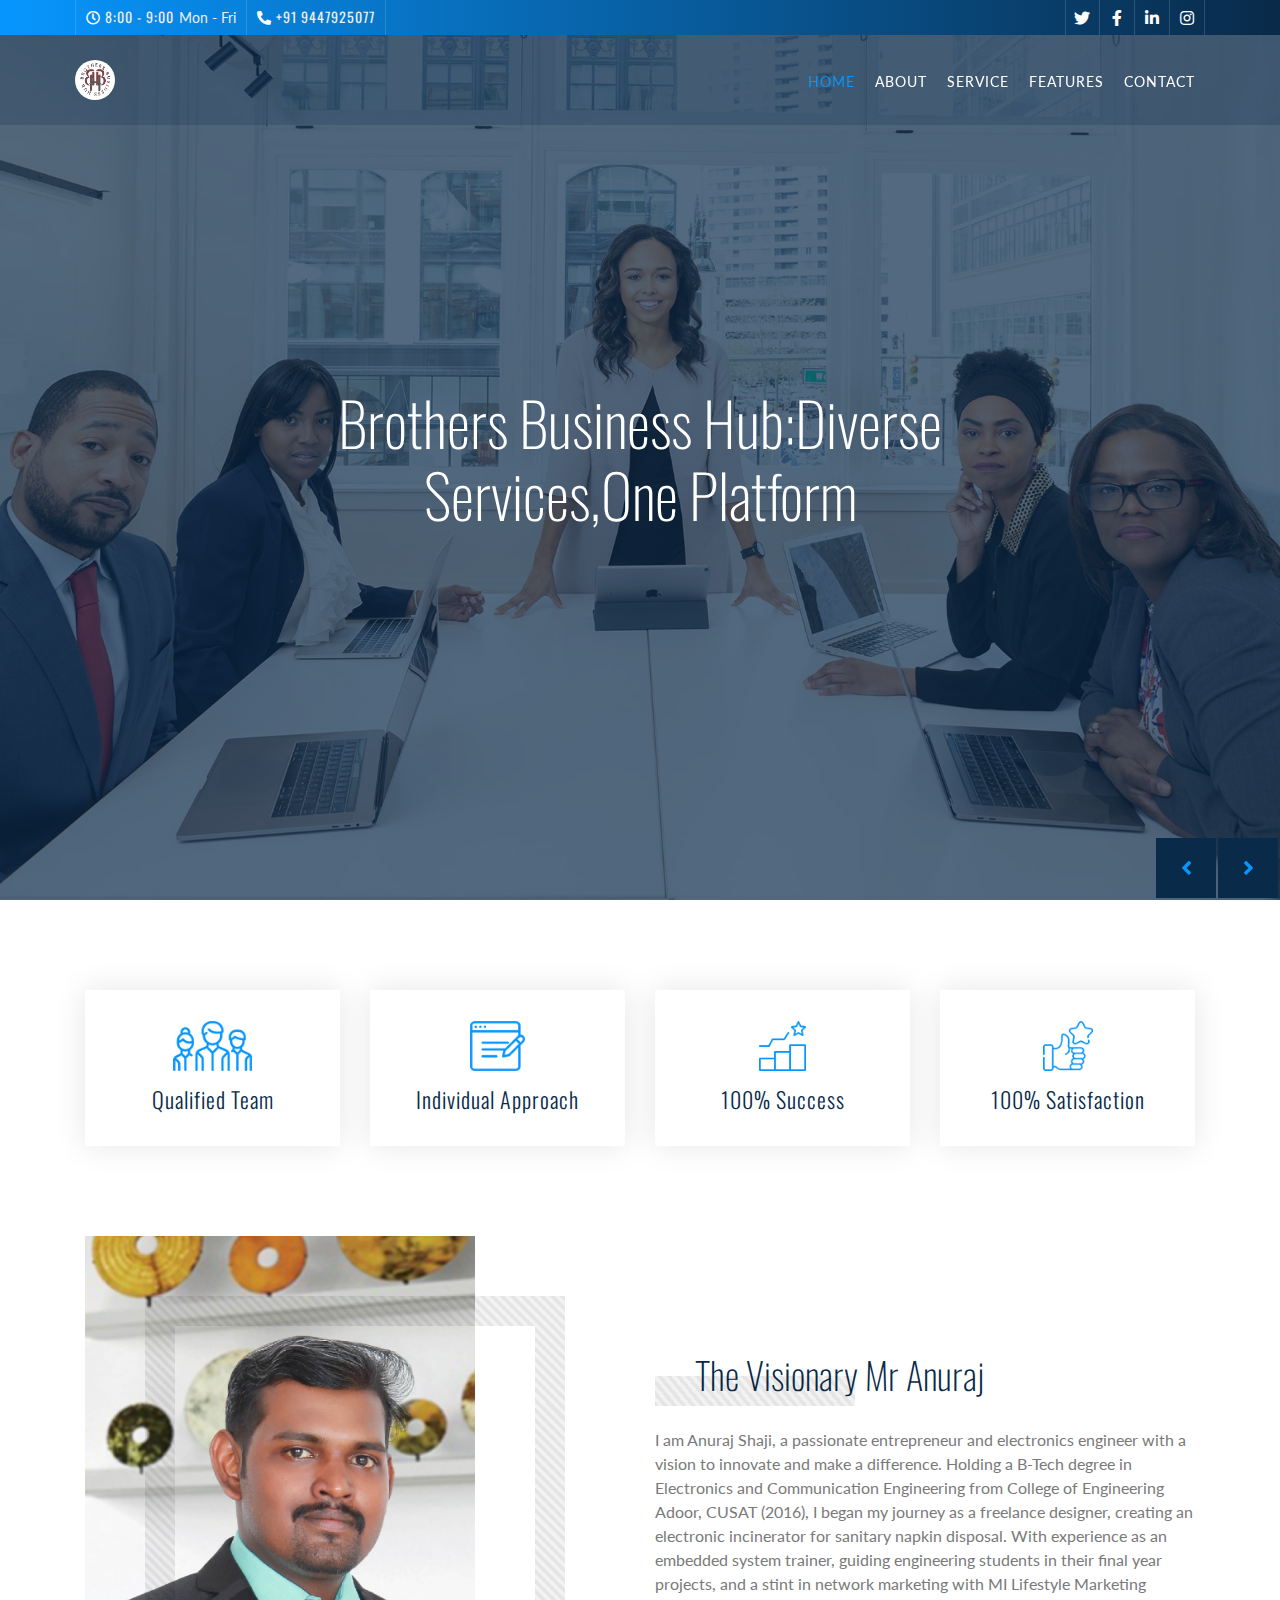
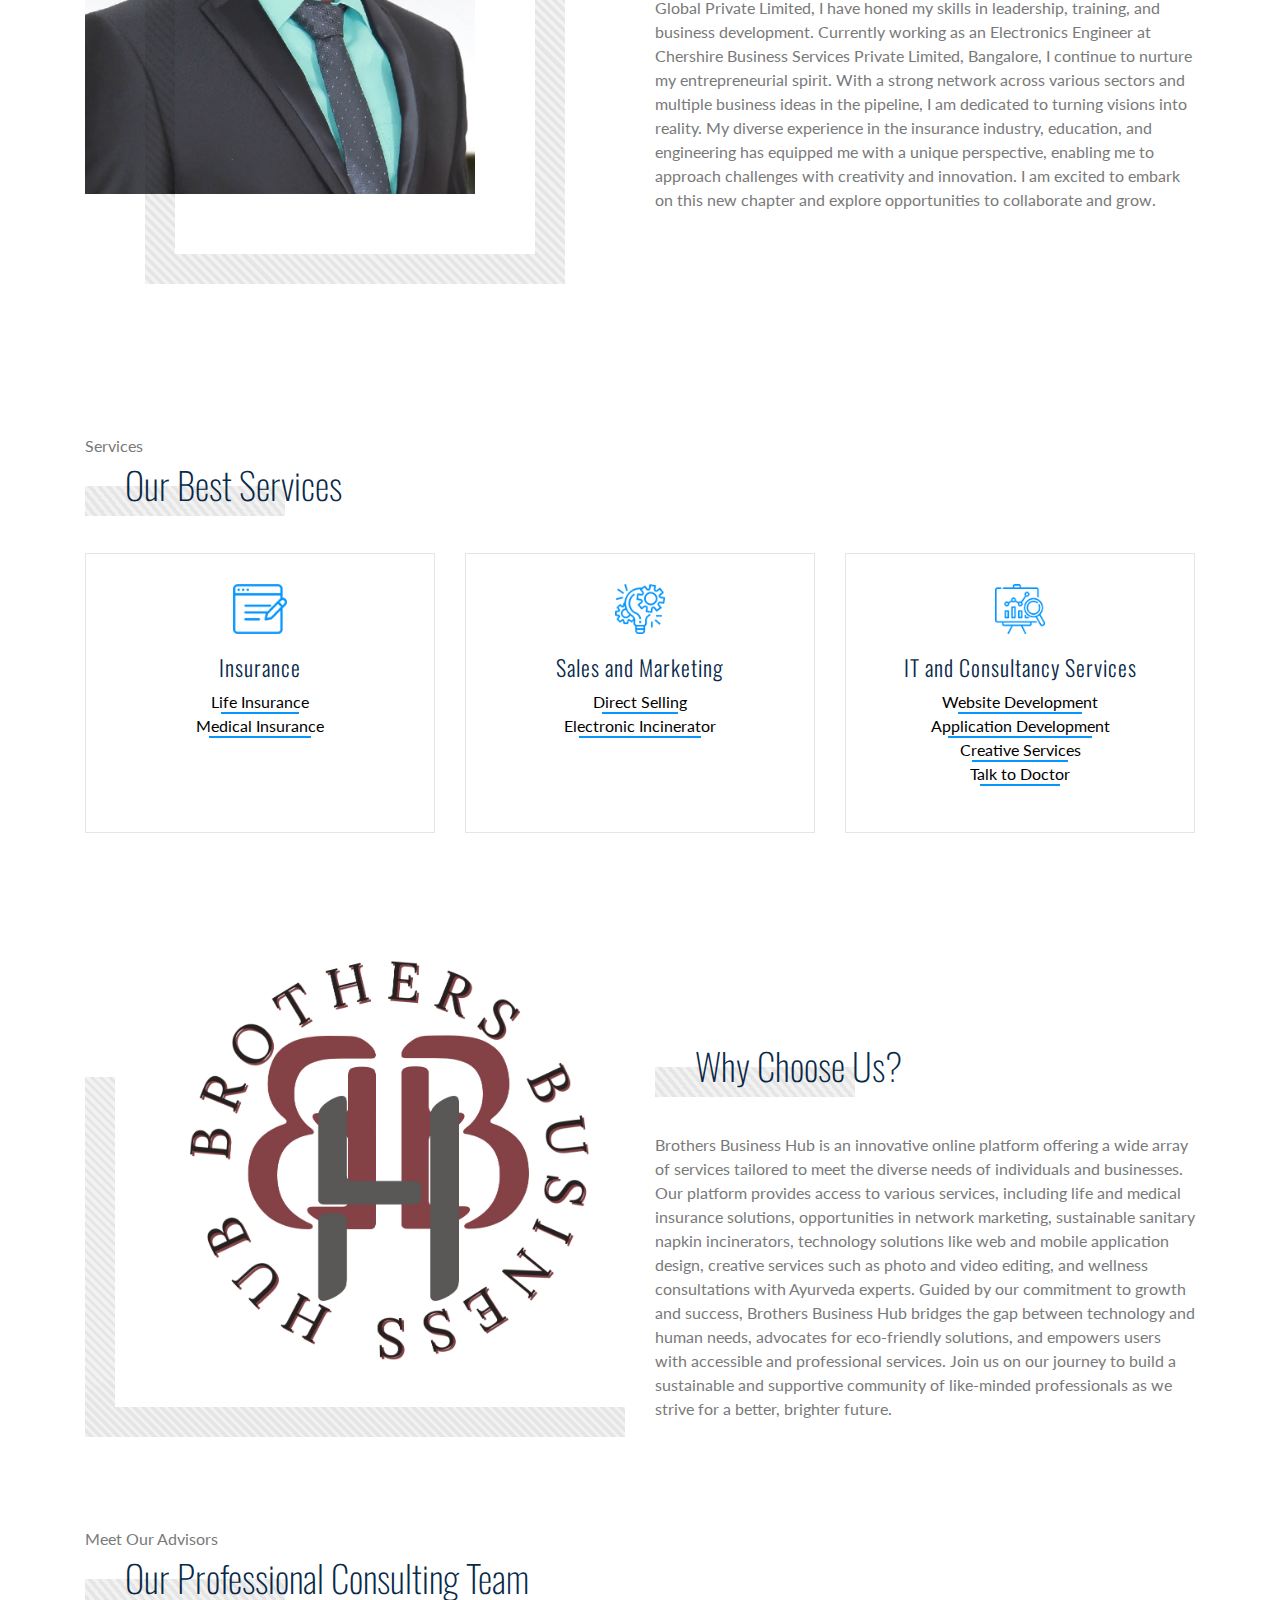
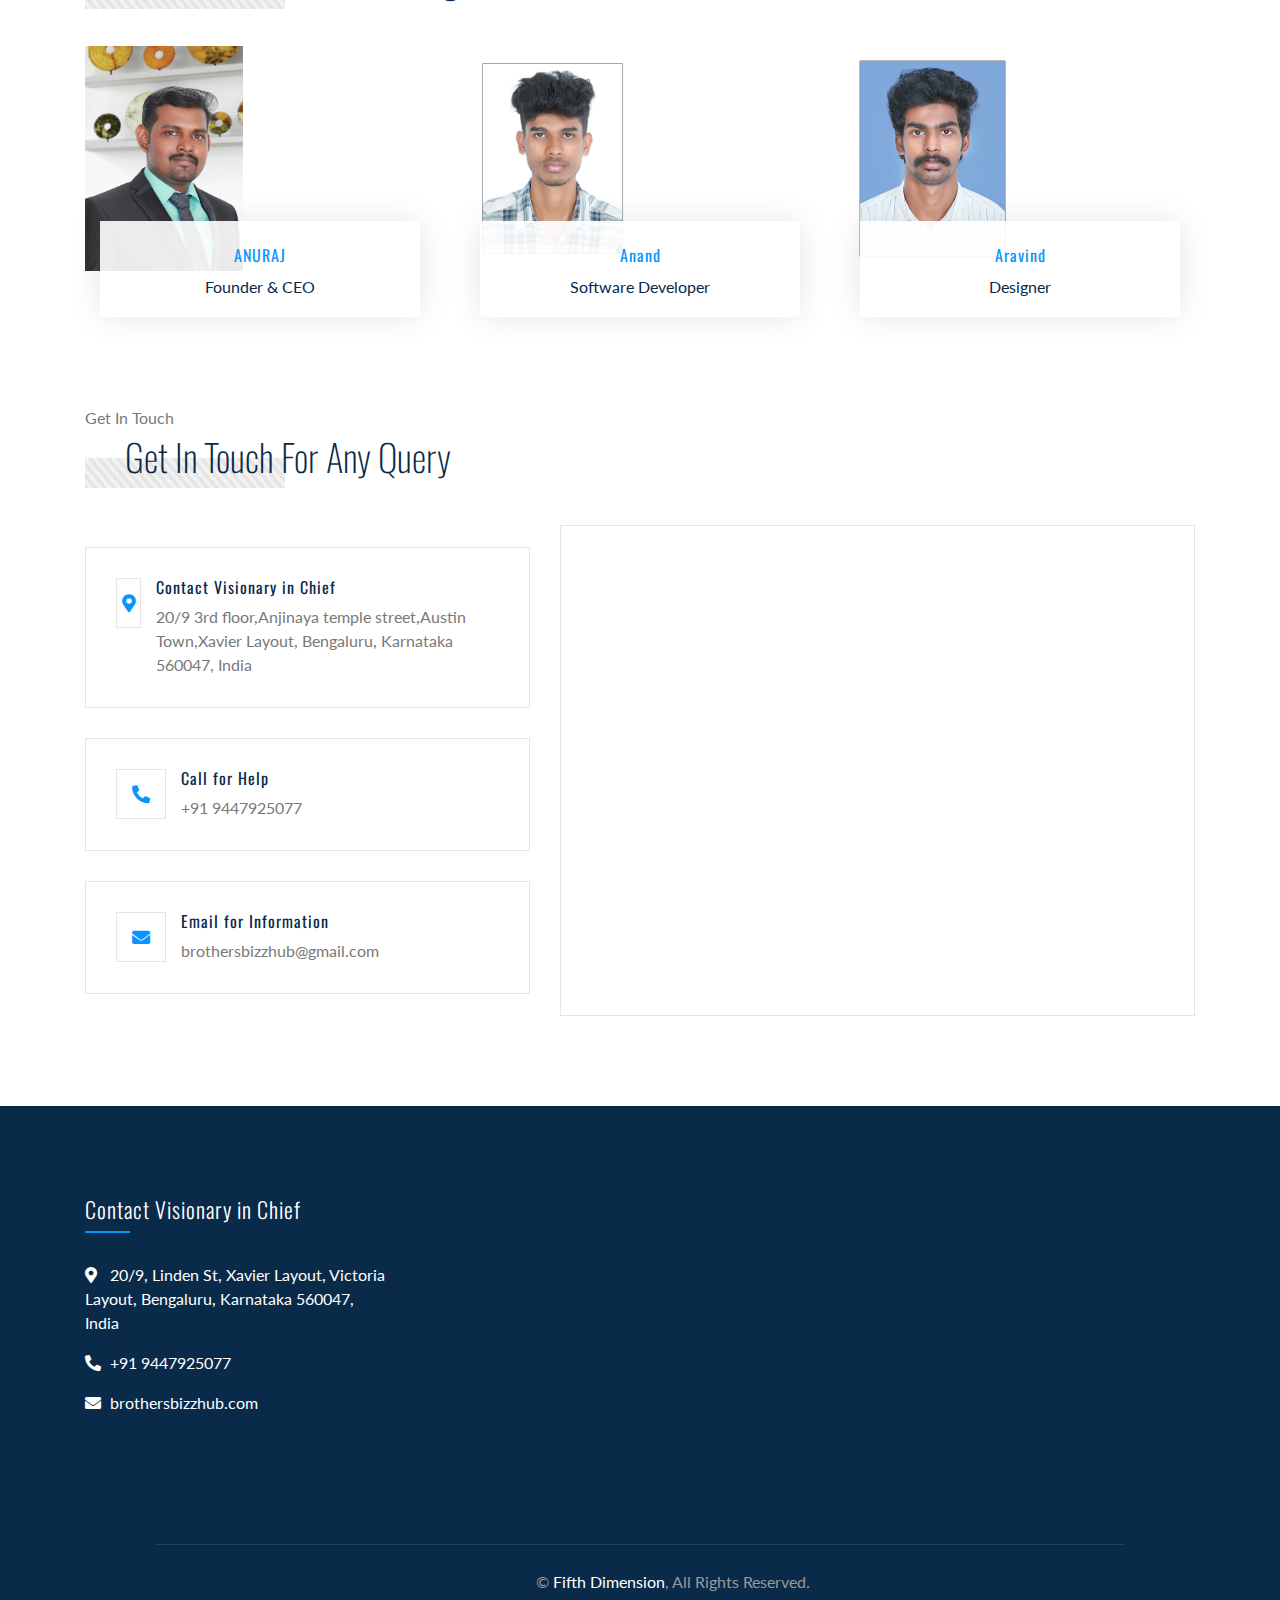
==== commit 3efb76e1: "updated" ====
--- a/index.html
+++ b/index.html
@@ -487,7 +487,7 @@
                     <!-- Responsive Google Form Embed -->
                     <div style="position: relative; padding-bottom: 75%; height: 0; overflow: hidden; max-width: 100%; height: auto;">
                         <iframe src="https://docs.google.com/forms/d/e/1FAIpQLSfOAOGhlyA3WBgOZ4zG9Ojn7STiW4TOY5acdM84ji5O4Lrq4g/viewform?embedded=true" style="position: absolute; top: 0; left: 0; width: 100%; height: 100%;" frameborder="0" marginheight="0" marginwidth="0">Loading…</iframe>
-      ggit initial              </div>
+                 </div>
                 </div>
             </div>
         </div>
